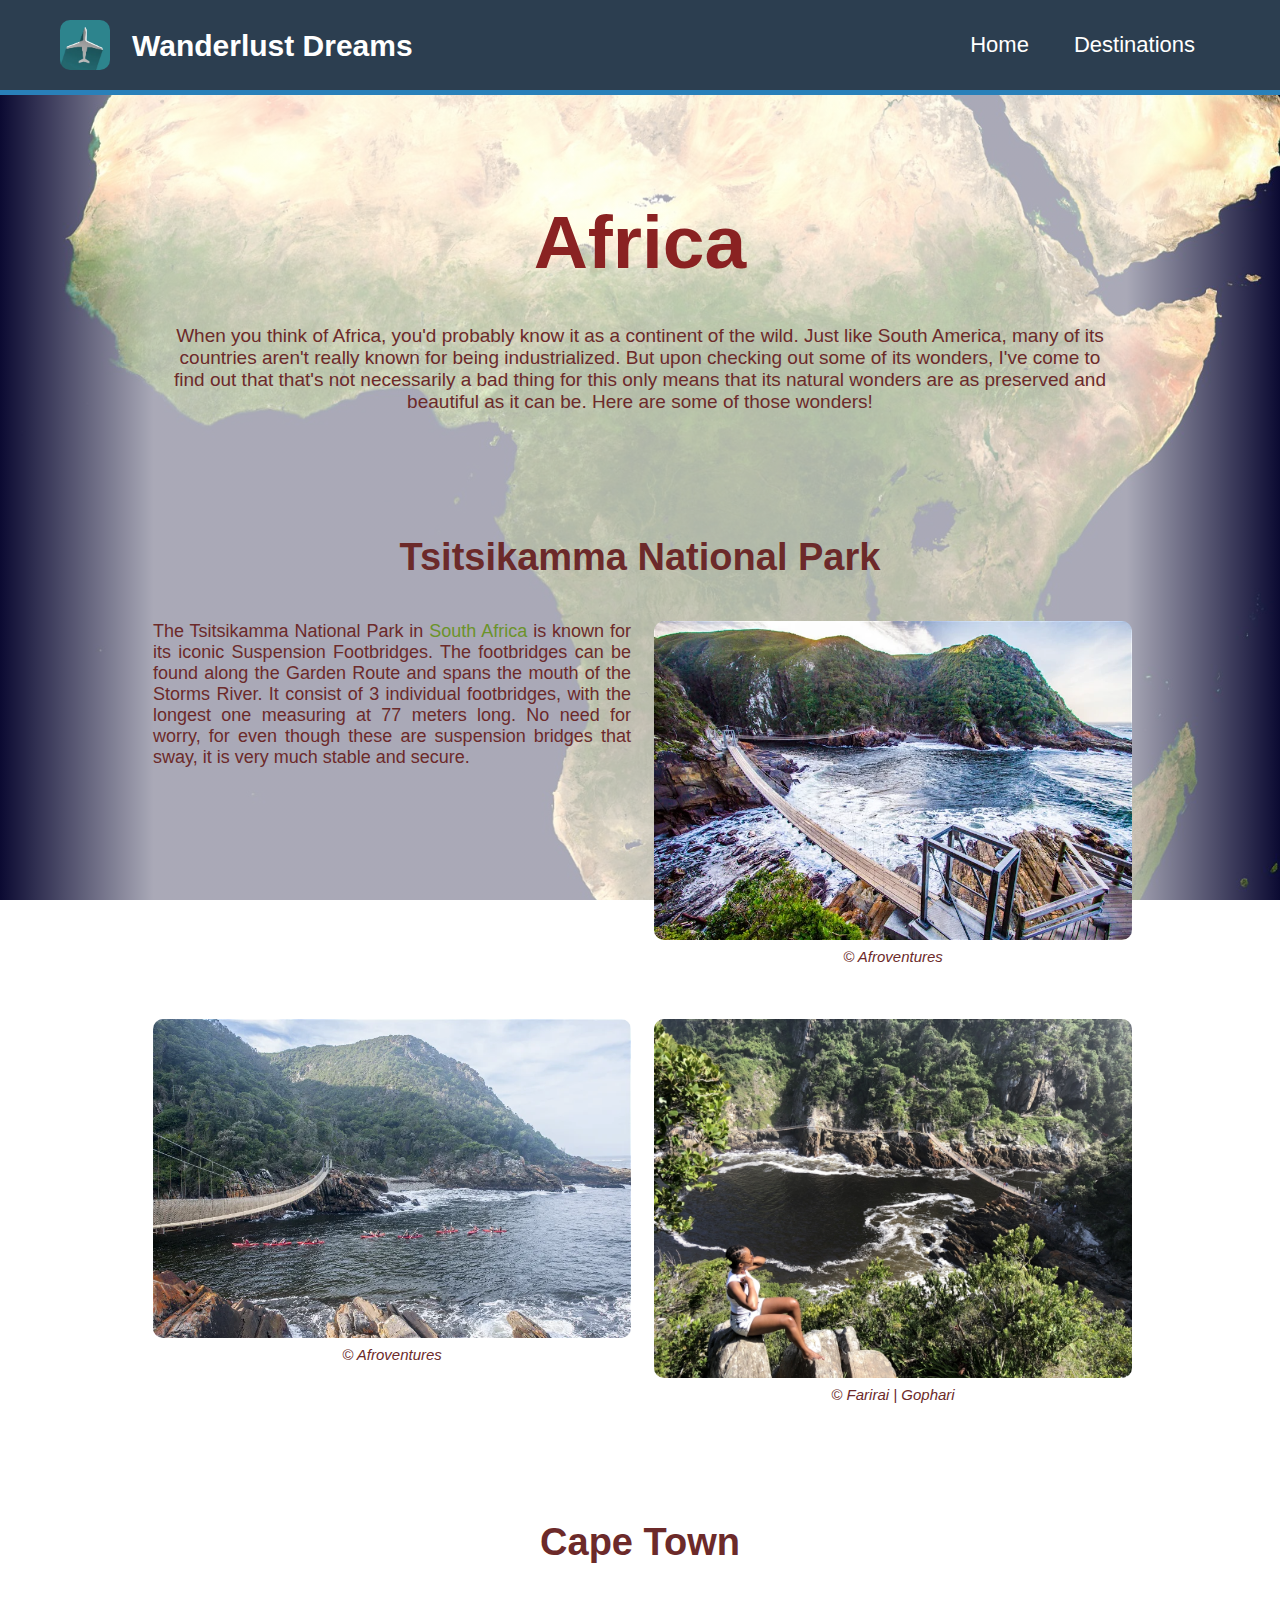
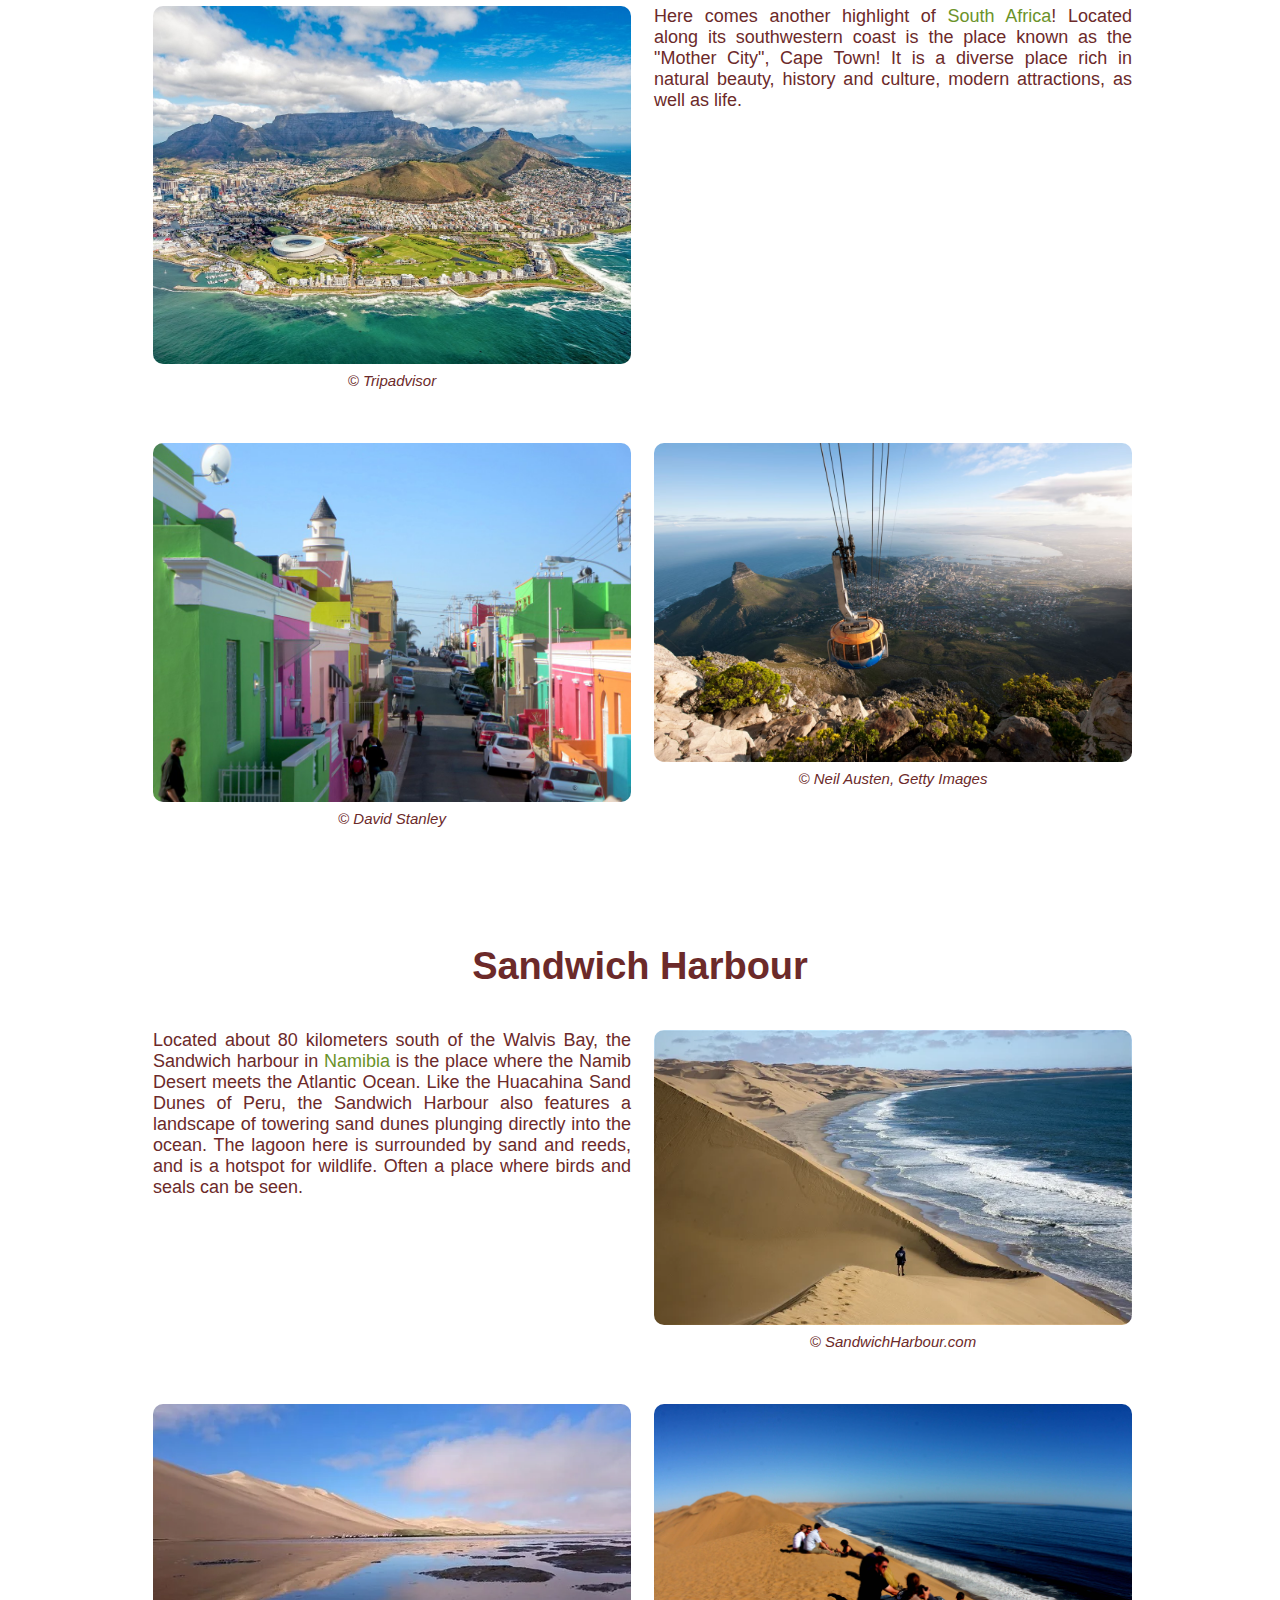
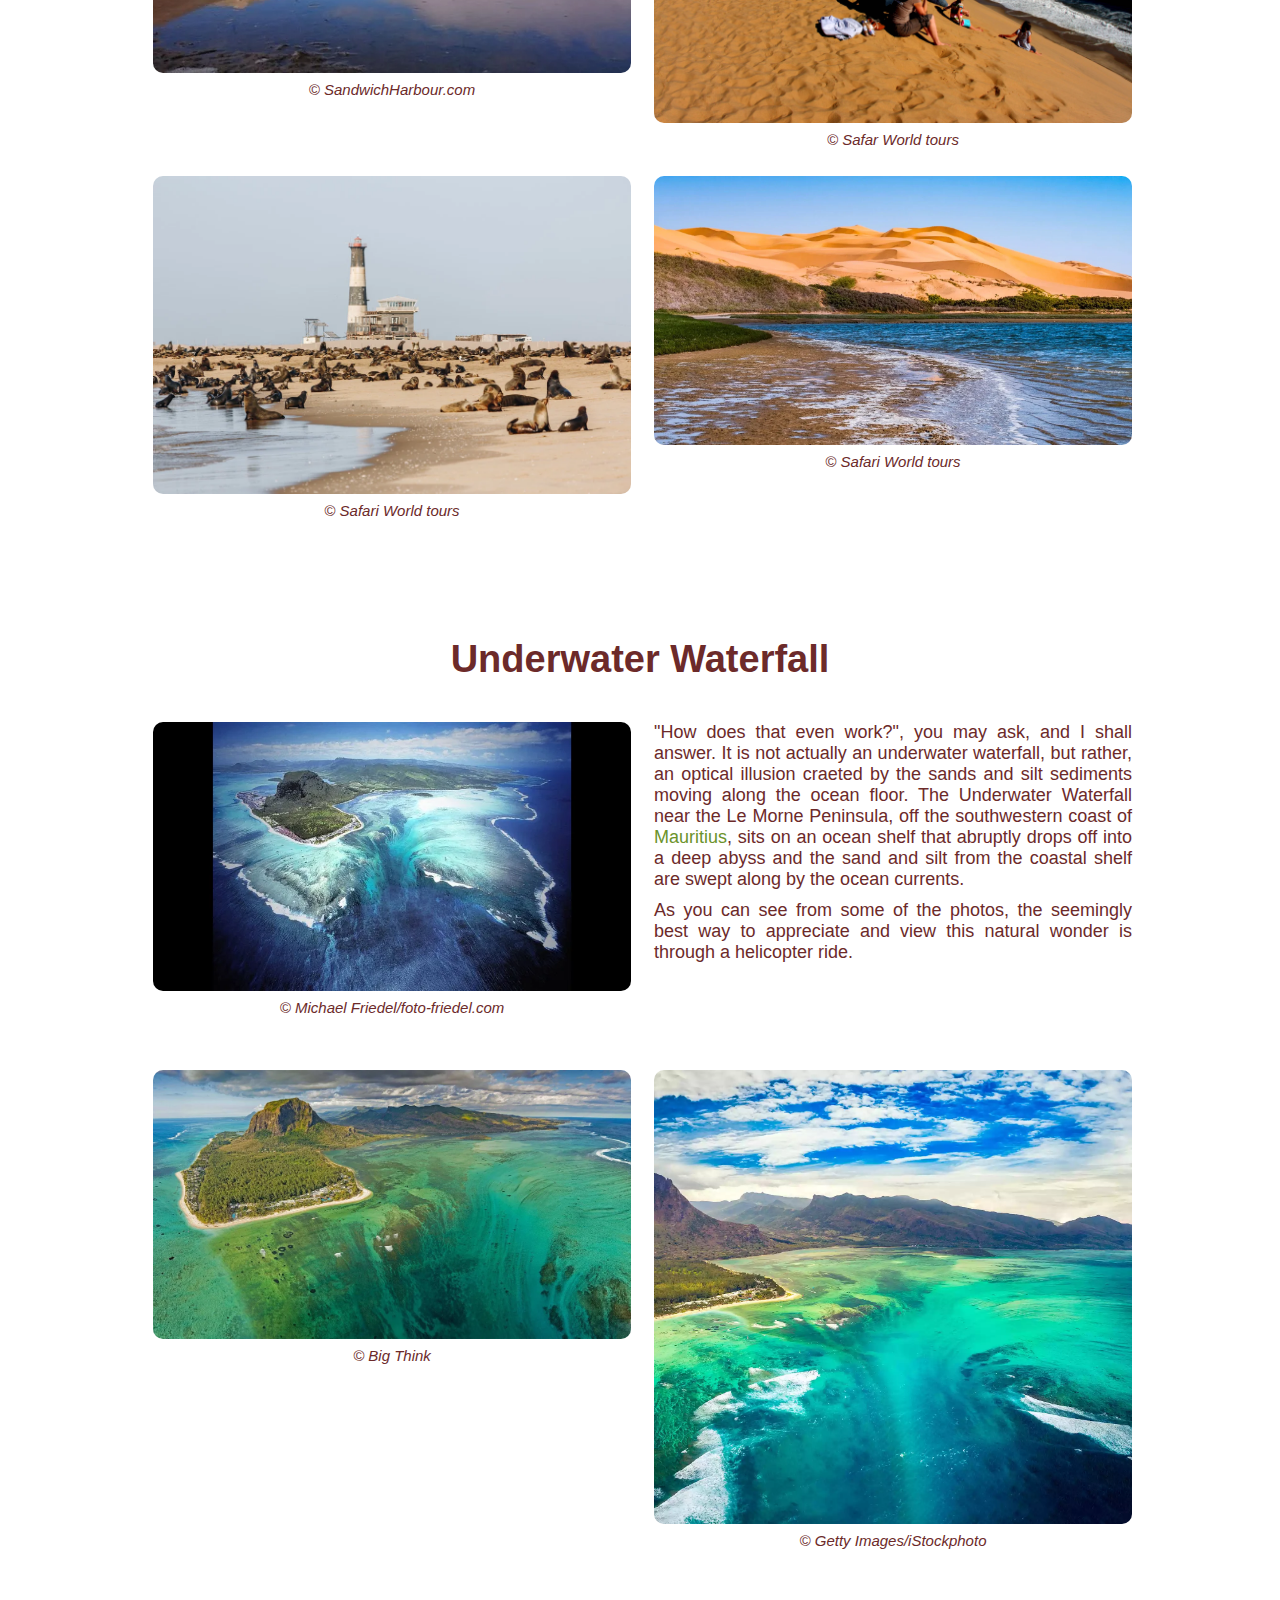
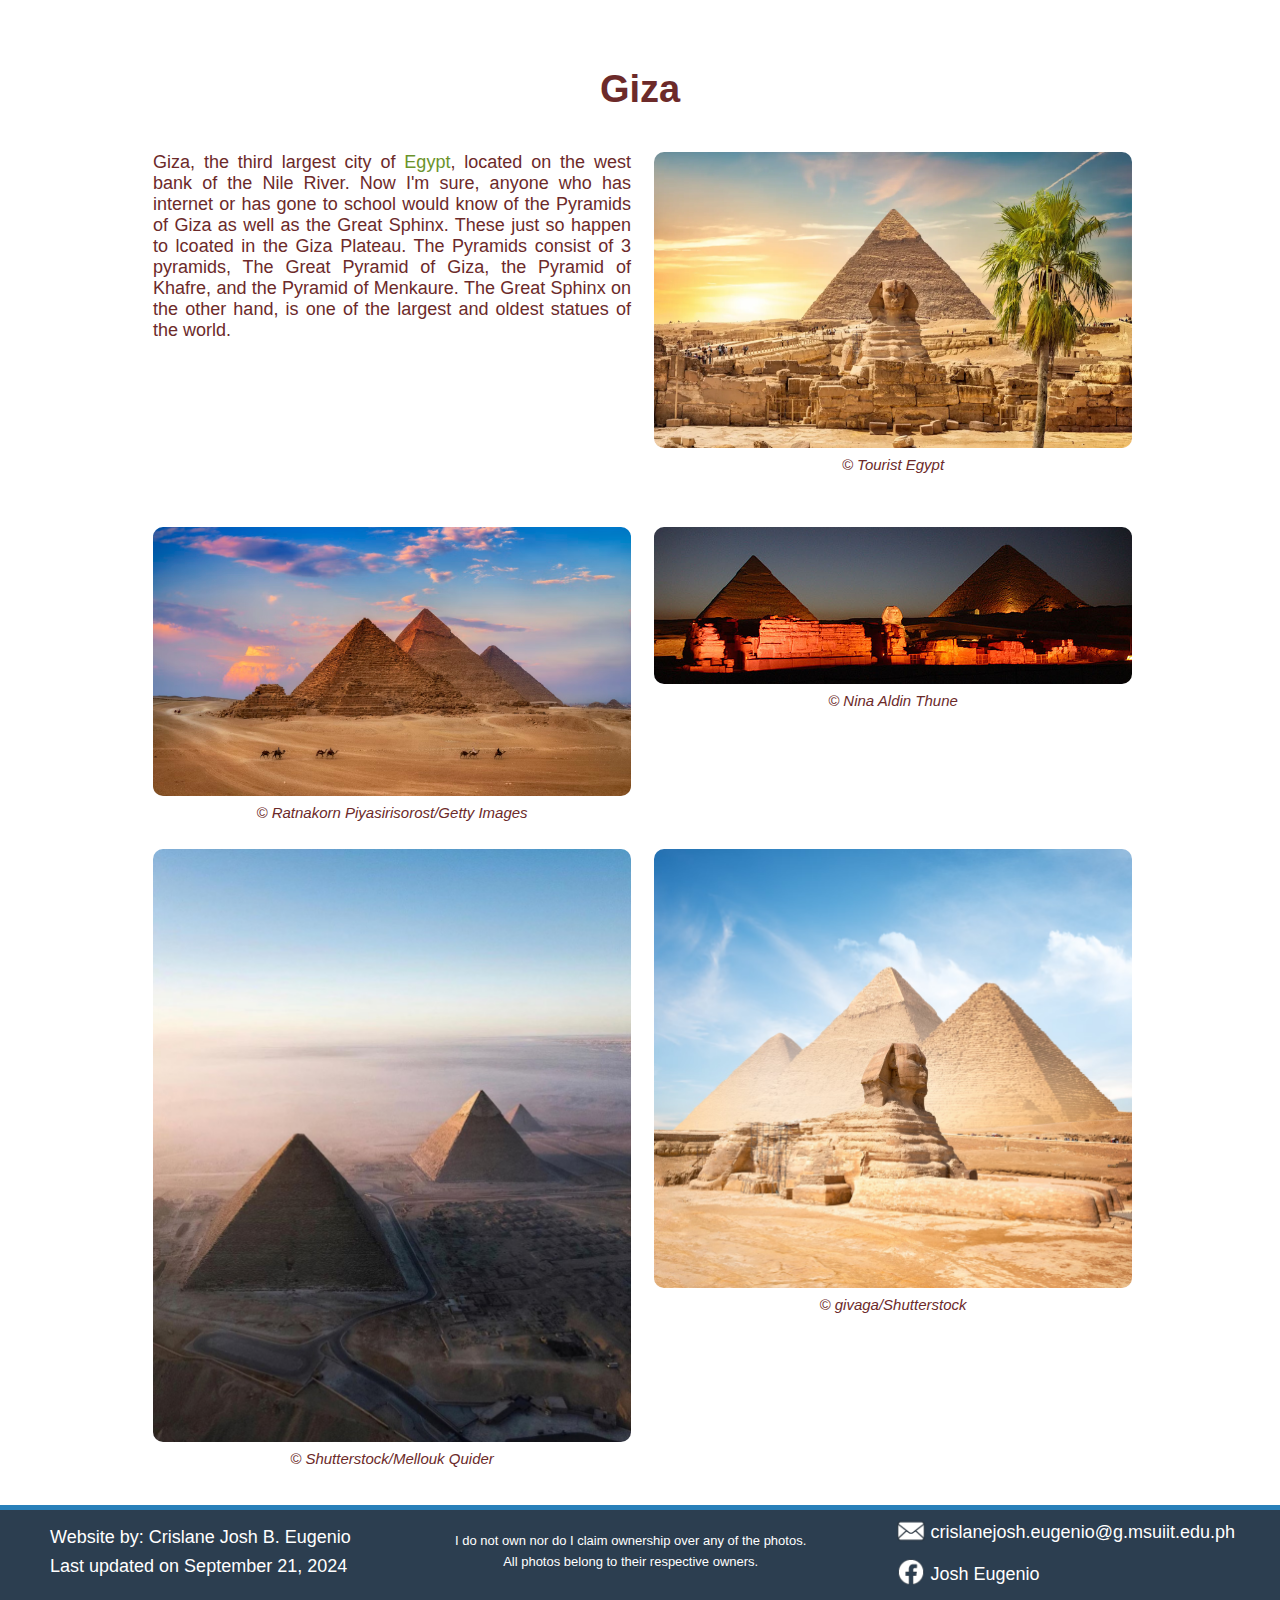
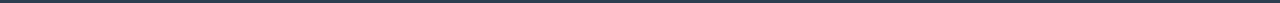
==== AF.html @ c5ec4114 "Initial commit" ====
<html>
    <head>
        <meta charset="UTF-8">
        <title>
            Wanderlust Dreams, Journeys Await: The Josh Eugenio Travel Bucketlist
        </title>
        <link rel="icon" type="image/x-icon" href="images/icon.ico">
        <link rel="stylesheet" href="stylesheet.css">
        <script src="dropdown.js" defer></script>
    </head>
    <body id="AF_background">
        <header>
            <nav>
                <div>
                    <img src="images/logo.png" alt="logo"> 
                    <p> Wanderlust Dreams </p>
                </div>
                <ul>
                    <li>
                        <a href="Homepage.html" class="Home_a">
                            Home
                        </a>
                    </li>
                    <li class="dropdown" id="destinations"> Destinations 
                        <ul class="dropdown_content" id="dropdownMenu">
                            <a href="NA.html">
                                <li> North America </li>
                            </a>
                            <a href="SA.html">
                                <li> South America </li>
                            </a>
                            <a href="EU.html">
                                <li> Europe </li>    
                            </a>
                            <a href="AF.html">
                                <li> Africa </li>
                            </a>
                            <a href="AS.html">
                                <li> Asia </li>
                            </a>
                            <a href="OC.html">
                                <li> Oceania </li>
                            </a>
                            <a href="AN.html">
                                <li> Antarctica </li>
                            </a>
                        </ul>
                    </li>
                </ul>
            </nav>
        </header>

        <br> <br> 

        <table class="continent_introduction"> 
            <tr>
                <td>
                    <h1 style="font-size: 75px; color: rgb(138, 34, 34);"> 
                        Africa
                    </h1>

                    <p> 
                        When you think of Africa, you'd probably know it as a continent of the wild. Just 
                        like South America, many of its countries aren't really known for being 
                        industrialized. But upon checking out some of its wonders, I've come to find out 
                        that that's not necessarily a bad thing for this only means that its natural 
                        wonders are as preserved and beautiful as it can be. Here are some of those 
                        wonders!
                    </p>
                </td>
            </tr>
        </table>

        <br> <br>

        <h1> Tsitsikamma National Park </h1>

        <table class="destinations">
            <tr>
                <td>
                    <p>
                        The Tsitsikamma National Park in <em>South Africa</em> is known for its iconic 
                        Suspension Footbridges. The footbridges can be found along the Garden Route and spans 
                        the mouth of the Storms River. It consist of 3 individual footbridges, with the 
                        longest one measuring at 77 meters long. No need for worry, for even though these 
                        are suspension bridges that sway, it is very much stable and secure.
                    </p>
                </td>
                <td>
                    <img src="images/AF_images/Park/image1_Afroventures.jpeg" alt="Tsitsikamma National Park - Afroventures">
                    <p class="img_credits"> © Afroventures </p>
                </td>
            </tr>
            <tr>
                <table class="destinations">
                    <tr>
                        <td>
                            <img src="images/AF_images/Park/image2_Afroventures.jpeg" alt="Tsitsikamma National Park - Afroventures">
                            <p class="img_credits"> © Afroventures </p>
                        </td>
                        <td>
                            <img src="images/AF_images/Park/image3_Farirai_vslash_Gophari.jpeg" alt="Tsitsikamma National Park - Farirai | Gophari">
                            <p class="img_credits"> © Farirai | Gophari </p>
                        </td>
                    </tr>
                </table>
            </tr>
        </table>

        <br> <br>

        <h1> Cape Town </h1>

        <table class="destinations">
            <tr>
                <td>
                    <img src="images/AF_images/Cape/image1_Tripadvisor.jpg" alt="Cape Town - Tripadvisor">
                    <p class="img_credits"> © Tripadvisor </p>
                </td>
                <td>
                    <p>
                        Here comes another highlight of <em>South Africa</em>! Located along its 
                        southwestern coast is the place known as the "Mother City", Cape Town! It is a 
                        diverse place rich in natural beauty, history and culture, modern attractions, as 
                        well as life. 
                    </p>
                </td>
            </tr>
            <tr>
                <table class="destinations">
                    <tr>
                        <td>
                            <img src="images/AF_images/Cape/image2_David_Stanley.jpg" alt="Cape Town - David Stanley">
                            <p class="img_credits"> © David Stanley </p>
                        </td>
                        <td>
                            <img src="images/AF_images/Cape/image3_Neil_Austen_comma_Getty_Images.jpeg" alt="Cape Town - Neil Austen, Getty Images">
                            <p class="img_credits"> © Neil Austen, Getty Images </p>
                        </td>
                    </tr>
                </table>
            </tr>
        </table>    

        <br> <br>

        <h1> Sandwich Harbour </h1>

        <table class="destinations">
            <tr>
                <td>
                    <p>
                        Located about 80 kilometers south of the Walvis Bay, the Sandwich harbour in <em>
                        Namibia</em> is the place where the Namib Desert meets the Atlantic Ocean. Like 
                        the Huacahina Sand Dunes of Peru, the Sandwich Harbour also features a landscape
                        of towering sand dunes plunging directly into the ocean. The lagoon here is 
                        surrounded by sand and reeds, and is a hotspot for wildlife. Often a place where 
                        birds and seals can be seen.
                    </p>
                </td>
                <td>
                    <img src="images/AF_images/Sandwich/image1_Sandwich_Harbour_dot_com.jpeg" alt="Sandwich Harbour - SandwichHarbour.com">
                    <p class="img_credits"> © SandwichHarbour.com </p>
                </td>
            </tr>
            <tr>
                <table class="destinations">
                    <tr>
                        <td>
                            <img src="images/AF_images/Sandwich/image2_Sandwich_Harbour_dot_com.jpeg" alt="Sandwich Harbour - SandwichHarbour.com">
                            <p class="img_credits"> © SandwichHarbour.com </p>
                        </td>
                        <td>
                            <img src="images/AF_images/Sandwich/image3_Safar_World_Tours.jpg" alt="Sandwich Harbour - Safar World Tours">
                            <p class="img_credits"> © Safar World tours </p>
                        </td>
                    </tr>
                    <tr>
                        <td>
                            <img src="images/AF_images/Sandwich/image4_Safari_World_Tours.jpeg" alt="Sandwich Harbour - Safari World tours">
                            <p class="img_credits"> © Safari World tours </p>
                        </td>
                        <td>
                            <img src="images/AF_images/Sandwich/image5_Safari_World_Tours.jpeg" alt="Sandwich Harbour - Safari World tours">
                            <p class="img_credits"> © Safari World tours </p>
                        </td>
                    </tr>
                </table>
            </tr>
        </table>

        <br> <br>

        <h1> Underwater Waterfall </h1>

        <table class="destinations">
            <tr>
                <td>
                    <img src="images/AF_images/Waterfall/image1_Michael_Friedel_slash_foto-friedel_dot_com.jpeg" alt="Underwater Waterfall - Michael Friedel/foto-friedel.com">
                    <p class="img_credits"> © Michael Friedel/foto-friedel.com </p>
                </td>
                <td>
                    <p>
                        "How does that even work?", you may ask, and I shall answer. It is not actually 
                        an underwater waterfall, but rather, an optical illusion craeted by the sands 
                        and silt sediments moving along the ocean floor. The Underwater Waterfall near 
                        the Le Morne Peninsula, off the southwestern coast of <em>Mauritius</em>, sits on
                        an ocean shelf that abruptly drops off into a deep abyss and the sand and silt 
                        from the coastal shelf are swept along by the ocean currents.  
                    </p>
                    <p>
                        As you can see from some of the photos, the seemingly best way to appreciate and 
                        view this natural wonder is through a helicopter ride.
                    </p>
                </td>
            </tr>
            <tr>
                <table class="destinations">
                    <tr>
                        <td>
                            <img src="images/AF_images/Waterfall/image2_Big_Think.jpeg" alt="Underwater Waterfall - Big Think">
                            <p class="img_credits"> © Big Think </p>
                        </td>
                        <td>
                            <img src="images/AF_images/Waterfall/image3_Getty_Images_slash_iStockphoto.jpeg" alt="Underwater Waterfall - Getty Images/iStockphoto">
                            <p class="img_credits"> © Getty Images/iStockphoto </p>
                        </td>
                    </tr>
                </table>
            </tr>
        </table>
        
        <br> <br>

        <h1> Giza </h1>

        <table class="destinations">
            <tr>
                <td>
                    <p>
                        Giza, the third largest city of <em>Egypt</em>, located on the west bank of the 
                        Nile River. Now I'm sure, anyone who has internet or has gone to school would 
                        know of the Pyramids of Giza as well as the Great Sphinx. These just so happen to 
                        lcoated in the Giza Plateau. The Pyramids consist of 3 pyramids, The Great Pyramid 
                        of Giza, the Pyramid of Khafre, and the Pyramid of Menkaure. The Great Sphinx on 
                        the other hand, is one of the largest and oldest statues of the world.
                    </p>
                </td>
                <td>
                    <img src="images/AF_images/Giza/image1_Tourist_Egypt.jpeg" alt="Giza - Tourist Egypt">
                    <p class="img_credits"> © Tourist Egypt </p>
                </td>
            </tr>
            <tr>
                <table class="destinations">
                    <tr>
                        <td>
                            <img src="images/AF_images/Giza/image2_Ratnakorn_Piyasirisorost_slash_Getty_Images.jpeg" alt="Giza - Ratnakorn Piyasirisorost/Getty Images">
                            <p class="img_credits"> © Ratnakorn Piyasirisorost/Getty Images </p>
                        </td>
                        <td>
                            <img src="images/AF_images/Giza/image5_Nina_Aldin_Thune.jpg" alt="Giza - Nina Aldin Thune">
                            <p class="img_credits"> © Nina Aldin Thune </p>
                        </td>
                    </tr>
                    <tr>
                        <td>
                            <img src="images/AF_images/Giza/image4_Shutterstock_slash_Mellouk_Quider.jpeg" alt="Giza - Shutterstock/Mellouk Quider">
                            <p class="img_credits"> © Shutterstock/Mellouk Quider </p>
                        </td>
                        <td>
                            <img src="images/AF_images/Giza/image3_ givaga_slash_Shutterstock.jpeg" alt="Giza - givaga/Shutterstock">
                            <p class="img_credits"> © givaga/Shutterstock </p>
                        </td>
                    </tr>
                </table>
            </tr>
        </table>

        <footer>
            <p>
                Website by: Crislane Josh B. Eugenio <br> Last updated on September 21, 2024
            </p>
            <p class="footer_credits"> 
                I do not own nor do I claim ownership over any of the photos. <br> All photos belong to 
                their respective owners.
            </p>
            <ul>
                <li><a href ="mailto:crislanejosh.eugenio@g.msuiit.edu.ph" target="_blank">
                    <img src ="images/email.png" style ="width: 30px;">
                    <p> crislanejosh.eugenio@g.msuiit.edu.ph</p>
                </a></li>
                <li><a href ="https://www.facebook.com/crislanejosh.eugenio" target="_blank">
                    <img src ="images/facebook.png" style ="width: 30px;">
                    <p> Josh Eugenio</p>
                </a></li>
            </ul>
        </footer>
    </body>
</html>
---- stylesheet.css ----
* {
    margin: 0;
    padding: 0;
    box-sizing: border-box;
}

body {
    font-family: 'Arial', sans-serif;
    color: #333;
    line-height: 1.6;
    margin: 0;
    padding: 0;
}

header {
    background-color: #2c3e50;
    color: white;
    padding: 10px 0;
    border-bottom: 5px solid #2980b9;
}

header nav {
    display: flex;
    justify-content: space-between;
    align-items: center;
    max-width: 1200px;
    margin: 0 auto;
    padding: 0 20px;
}

header nav div {
    display: flex; 
    align-items: center;
}

header nav div img {
    width: 50px;
    margin-right: 22px;
}

header nav div p {
    display: inline-block;
    font-size: 30px;
    font-weight: bold;
    margin-top: 12px;
}

header nav ul {
    list-style: none;
    display: flex;
    margin: 0;
    padding: 0;
}

header nav ul li {
    color: white;
    margin-left: 20px;
    margin-right: 25px;
    font-size: 22px;
    position: relative;
}

header nav ul li .Home_a {
    text-decoration: none;
    color: white;
}

header nav ul li .Home_a:hover {
    color: #678cb1;
}

header nav ul li .dropdown {
    position: relative;
    padding-bottom: 15px;
}

header nav ul .dropdown:hover {
    color: #678cb1;
    cursor: pointer
}

.dropdown_content {
    display: none;
    position: absolute;    
    background-color: #34495e;
    list-style: none;
    padding: 0;
    margin: 0;
    top: 62.5px;
    left: -20px;
    width: 198px;
}

.dropdown_content li {
    padding: 10px;
    margin-left: 0px;
    padding-left: 20px;
    color: white;
    cursor: pointer;
    text-align: left;
    font-size: 18px;
    border-bottom: 1px solid #2c3e50;
    width: 100%;
}

.dropdown_content li:hover {
    background-color: #2980b9;
}

.show {
    display: block;
}

footer {
    background-color: #2c3e50;
    max-height: 98px;
    color: white;
    padding: 10px 0;
    border-top: 5px solid #2980b9;
    margin: auto;
    display: flex;
    align-items: center;
    justify-content: space-between;
    padding-top: 12px;
    padding-left: 50px;
}

.footer_credits {
    text-align: center; 
    font-size: small; 
    padding-left: 60px;
}

footer ul li {
    list-style: none;
    display: flex;
    margin: 0 45px;
}

footer ul li p {
    color: white;
    padding-left: 5px; 
    padding-top: 2.5px;
    float: right;
}

/* Introduction section */
h1 {
    text-align: center;
    margin: 20px 0;
    padding-left: 150px;
    padding-right: 150px;
    font-size: 45px;
    color: #2980b9;
}

table {
    max-width: 1200px;
    margin: 20px auto;
    border-spacing: 3px;
}

td {
    padding: 10px;
    text-align: justify;
}

/* Image styling */
img {
    max-width: 100%;
    height: auto;
    border-radius: 10px;
}
/* Content styling */
p {
    font-size: 18px;
    margin-bottom: 10px;
}

th, h2 {
    font-size: 28px;
    color: #2980b9;
    text-align: center;
}

/* Dream Destinations styling */
table tr td {
    vertical-align: top;
}

iframe {
    border-radius: 10px;
    margin-top: 10px;
}

a {
    text-decoration: none;
    color: #2980b9;
}

a:hover {
    text-decoration: underline;
}

#homepage_background{
    width: 100%;
    height: 100vh;
    background: 
        linear-gradient(to right, rgba(255, 255, 255, 0), rgba(255, 255, 255, 0.65) 10%,rgba(255, 255, 255, 0.65) 90.5%,rgba(255, 255, 255, 0) ),
        url(images/background.jpeg);
    background-size: cover;
    background-position: center;
    background-attachment: fixed;
}

#introduction {
    padding-left: 50px;
    padding-right: 30px;
}

.section_header {
    font-size: 40px;
}

#profile {
    padding-right: 80px;
    margin-right: 20px;
}

#profile img{
    border-radius: 50%;
}

.section_caption {
    padding-left: 100px;
    padding-right: 100px;
    padding-top: 22px;
    text-align: center;
    font-size: 18px;
}

#destination_list {
    padding-left: 50px;
    padding-right: 95px;
}

#salar {
    vertical-align: middle;
    padding-top: 50px;
    padding-left: 50px;
}

.caption_on_right {
    padding-right: 95px;
}

.img_credits {
    font-size: 15px;
    margin-top: 8px;
    text-align: center;
    font-style: italic;
    display: block;
    font-weight: normal;
}

.img_credits a img {
    width: 20px;
}

#aurora {
    padding-left: 50px;
}

#aurora_video {
    padding-left: 0px;
    padding-top: 65px;
    text-align: left;
}

#aurora_credits {
    padding-right: 90px;
}

#castle {
    padding-top: 22px;
    padding-left: 50px;
}

.continents {
    width: 100%; 
    table-layout: auto; 
    margin: 0 auto;
}

.continents td {
    text-align: center;
    vertical-align: top;
    padding: 20px;
}

.continents h3 {
    color: #2980b9;
    font-size: 25px;
    margin-bottom: 10px;
}

.continents img {
    max-width: 100%;
    height: auto;
    object-fit: cover;
    display: block;
    margin: 0 auto;
    transition: all 0.3s ease;
}

#na:hover {
    cursor: pointer;
    content: url(images/North\ America_green.png);  
}

#sa:hover {
    cursor: pointer;
    content: url(images/South\ America_green.png);
}

#eu:hover {
    cursor: pointer;
    content: url(images/Europe_green.png);
}

#af:hover {
    cursor: pointer;
    content: url(images/Africa_green.png);
}

#as:hover {
    cursor: pointer;
    content: url(images/Asia_green.png);
}

#oc:hover {
    cursor: pointer;
    content: url(images/Australia_green.png);
}

#an:hover {
    cursor: pointer;
    content: url(images/Antarctica_green.png);
}

#NA_background {
    width: 100%;
    height: 100vh;
    color: #333333;
    background: 
        linear-gradient(to right, rgba(255, 255, 255, 0), rgba(255, 255, 255, 0.65) 12%,rgba(255, 255, 255, 0.65) 88%,rgba(255, 255, 255, 0) ),
        url(images/NA_images/NA_background_image.jpg);
    background-size: cover;
    background-position: center;
    background-attachment: fixed;
}

#NA_background em {
    color: rgba(4, 76, 201, 0.95);
    font-style: normal;
}

#NA_background table{
    font-weight: 700;
}

#NA_background h1 {
    color:#333333;
    font-size: 38px;
}

.continent_introduction p {
    padding-left: 120px;
    padding-right: 120px;
    padding-top: 20px;
    text-align: center;
    font-size: 19px;
}

.destinations {
    table-layout: fixed;
    padding-left: 100px;
    padding-right: 95px;
}

.destinations tr td {
    width: 50%;
    height: auto;
    padding-bottom: 5px;
}

.destinations tr td img {
    width: 100%;
    height: 100%;
    object-fit: cover;
}

#SA_background {
    width: 100%;
    height: 100vh;
    color: rgb(16, 253, 16);
    background: 
        linear-gradient(to right, rgba(255, 255, 255, 0), rgba(0, 0, 0, 0.584) 12%,rgba(0, 0, 0, 0.584) 88%,rgba(255, 255, 255, 0) ),
        url(images/SA_images/SA_background_image.jpeg);
    background-size: cover;
    background-position: center;
    background-attachment: fixed;
}

#SA_background em {
    color: rgba(129, 171, 255, 0.95);
    font-style: normal;
}

#SA_background h1 {
    color: rgb(16, 253, 16);
    font-size: 38px;
}

#EU_background {
    width: 100%;
    height: 100vh;
    color: aqua;
    background: 
        linear-gradient(to right, rgba(255, 255, 255, 0), rgba(0, 0, 0, 0.584) 12%,rgba(0, 0, 0, 0.584) 88%,rgba(255, 255, 255, 0) ),
        url(images/EU_images/EU_background_image.jpg);
    background-size: cover;
    background-position: center;
    background-attachment: fixed;
}

#Eu_background em {
    color: white;
    font-style: normal;
}

#EU_background h1 {
    color: aqua;
    font-size: 38px;
}

#AF_background {
    width: 100%;
    height: 100vh;
    color: rgb(108, 42, 42);
    background: 
        linear-gradient(to right, rgba(255, 255, 255, 0),  rgba(255, 255, 255, 0.65) 12%,rgba(255, 255, 255, 0.65) 88%,rgba(255, 255, 255, 0) ),
        url(images/AF_images/AF_background_image.jpg);
    background-size: cover;
    background-position: center;
    background-attachment: fixed;
}

#AF_background em {
    color:rgb(107, 147, 42);
    font-style: normal;
}

#AF_background h1 {
    color: rgb(108, 42, 42);
    font-size: 38px;
}

#AS_background {
    width: 100%;
    height: 100vh;
    color: rgb(127, 1, 1);
    background: 
        linear-gradient(to right, rgba(255, 255, 255, 0),  rgba(255, 255, 255, 0.65) 12%,rgba(255, 255, 255, 0.65) 88%,rgba(255, 255, 255, 0) ),
        url(images/AS_images/AS_background_image.jpg);
    background-size: cover;
    background-position: center;
    background-attachment: fixed;
}

#AS_background em {
    color: rgb(255, 0, 0);
    font-style: normal;
}

#AS_background h1 {
    color: rgb(127, 1, 1);
    font-size: 38px;
}

#OC_background {
    width: 100%;
    height: 100vh;
    color: rgb(255, 255, 0);
    background: 
        linear-gradient(to right, rgba(255, 255, 255, 0),  rgba(255, 255, 255, 0.65) 12%,rgba(255, 255, 255, 0.65) 88%,rgba(255, 255, 255, 0) ),
        url(images/OC_images/OC_background_image.jpg);
    background-size: cover;
    background-position: center;
    background-attachment: fixed;
}

#OC_background em {
    color: rgb(50, 88, 200);
    font-style: normal;
}

#OC_background h1 {
    color: rgb(255, 255, 0);
    font-size: 38px;
}

#AN_background {
    width: 100%;
    height: 100vh;
    color: rgb(255, 255, 255);
    background: 
        linear-gradient(to right, rgba(255, 255, 255, 0),  rgba(0, 0, 0, 0.65) 12%,rgba(0, 0, 0, 0.65) 88%,rgba(255, 255, 255, 0) ),
        url(images/AN_images/AN_background_image.jpeg);
    background-size: cover;
    background-position: center;
    background-attachment: fixed;
}

#AN_background em {
    color: deepskyblue;
    font-style: normal;
}

#AN_background h1 {
    color: deepskyblue;
    font-size: 38px;
}

#melting_container {
    text-align: center;
}

#melting_container img {
    max-width: 50%;
}
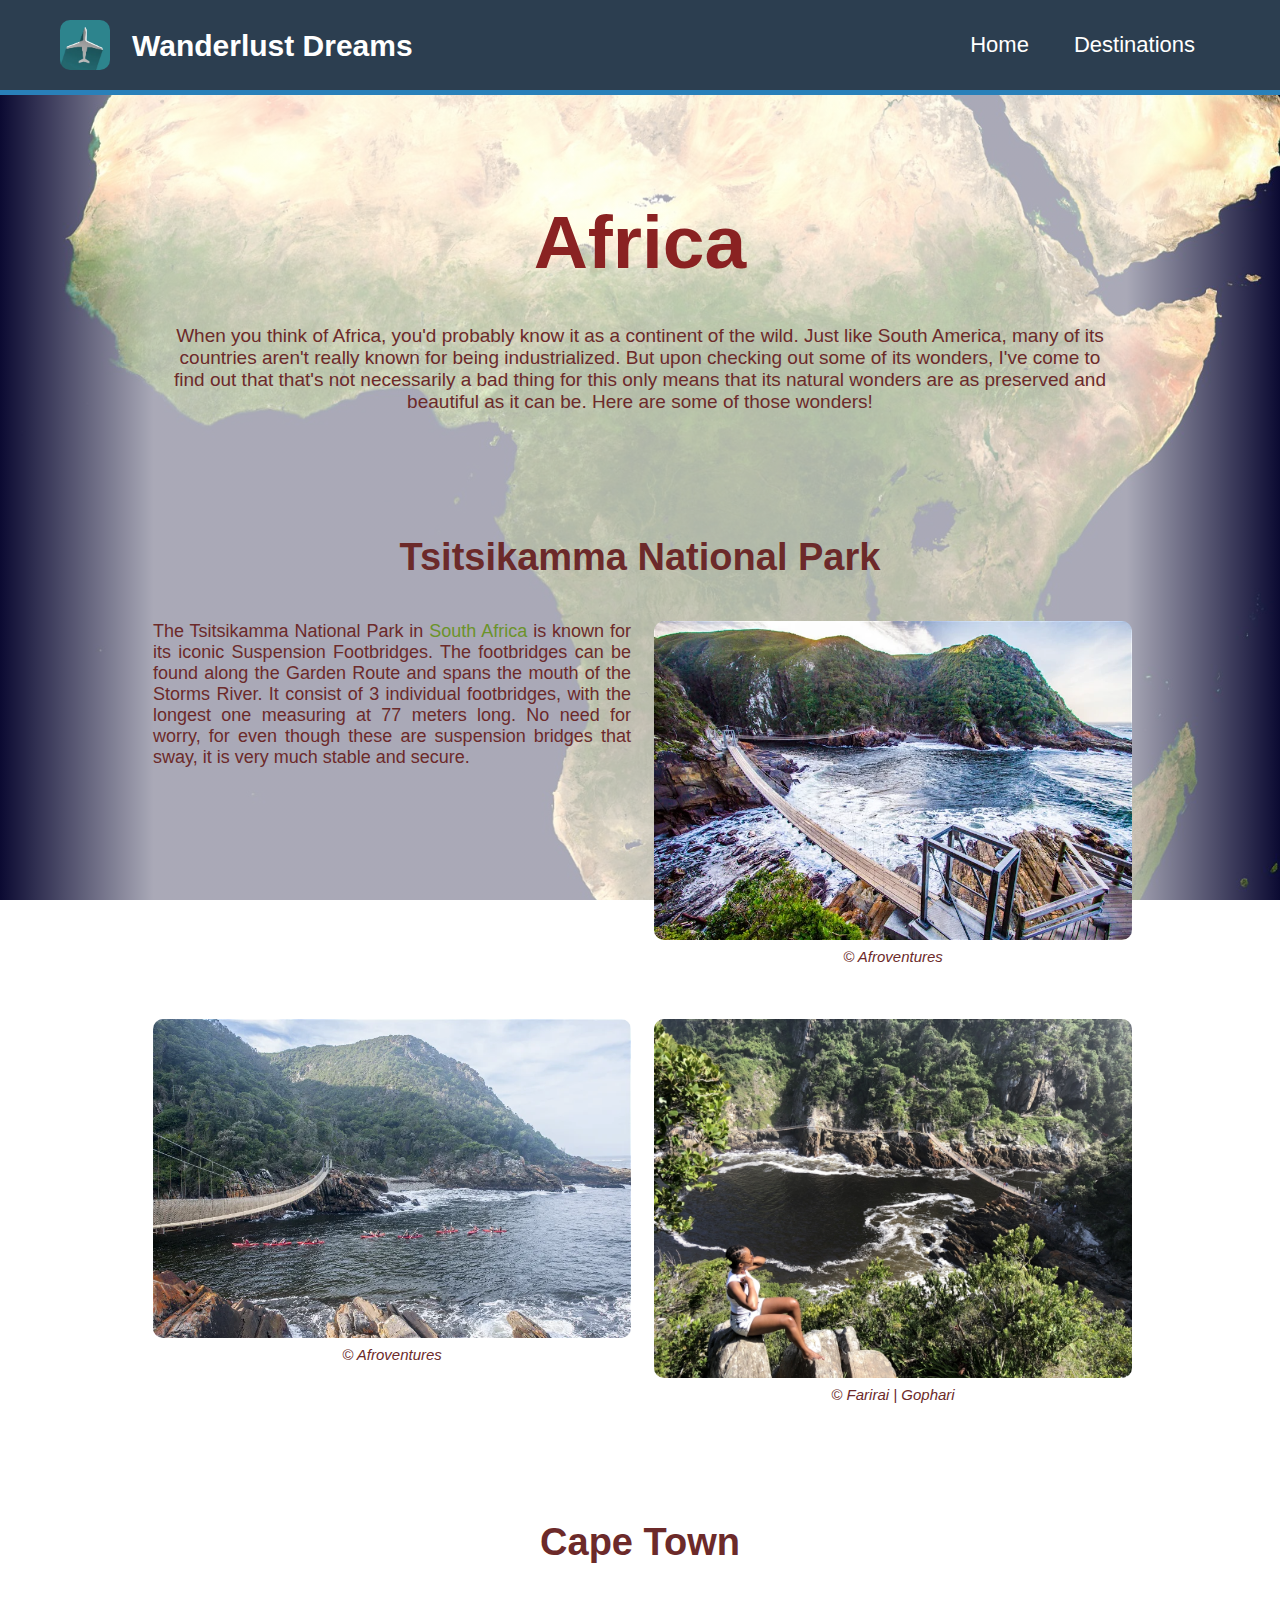
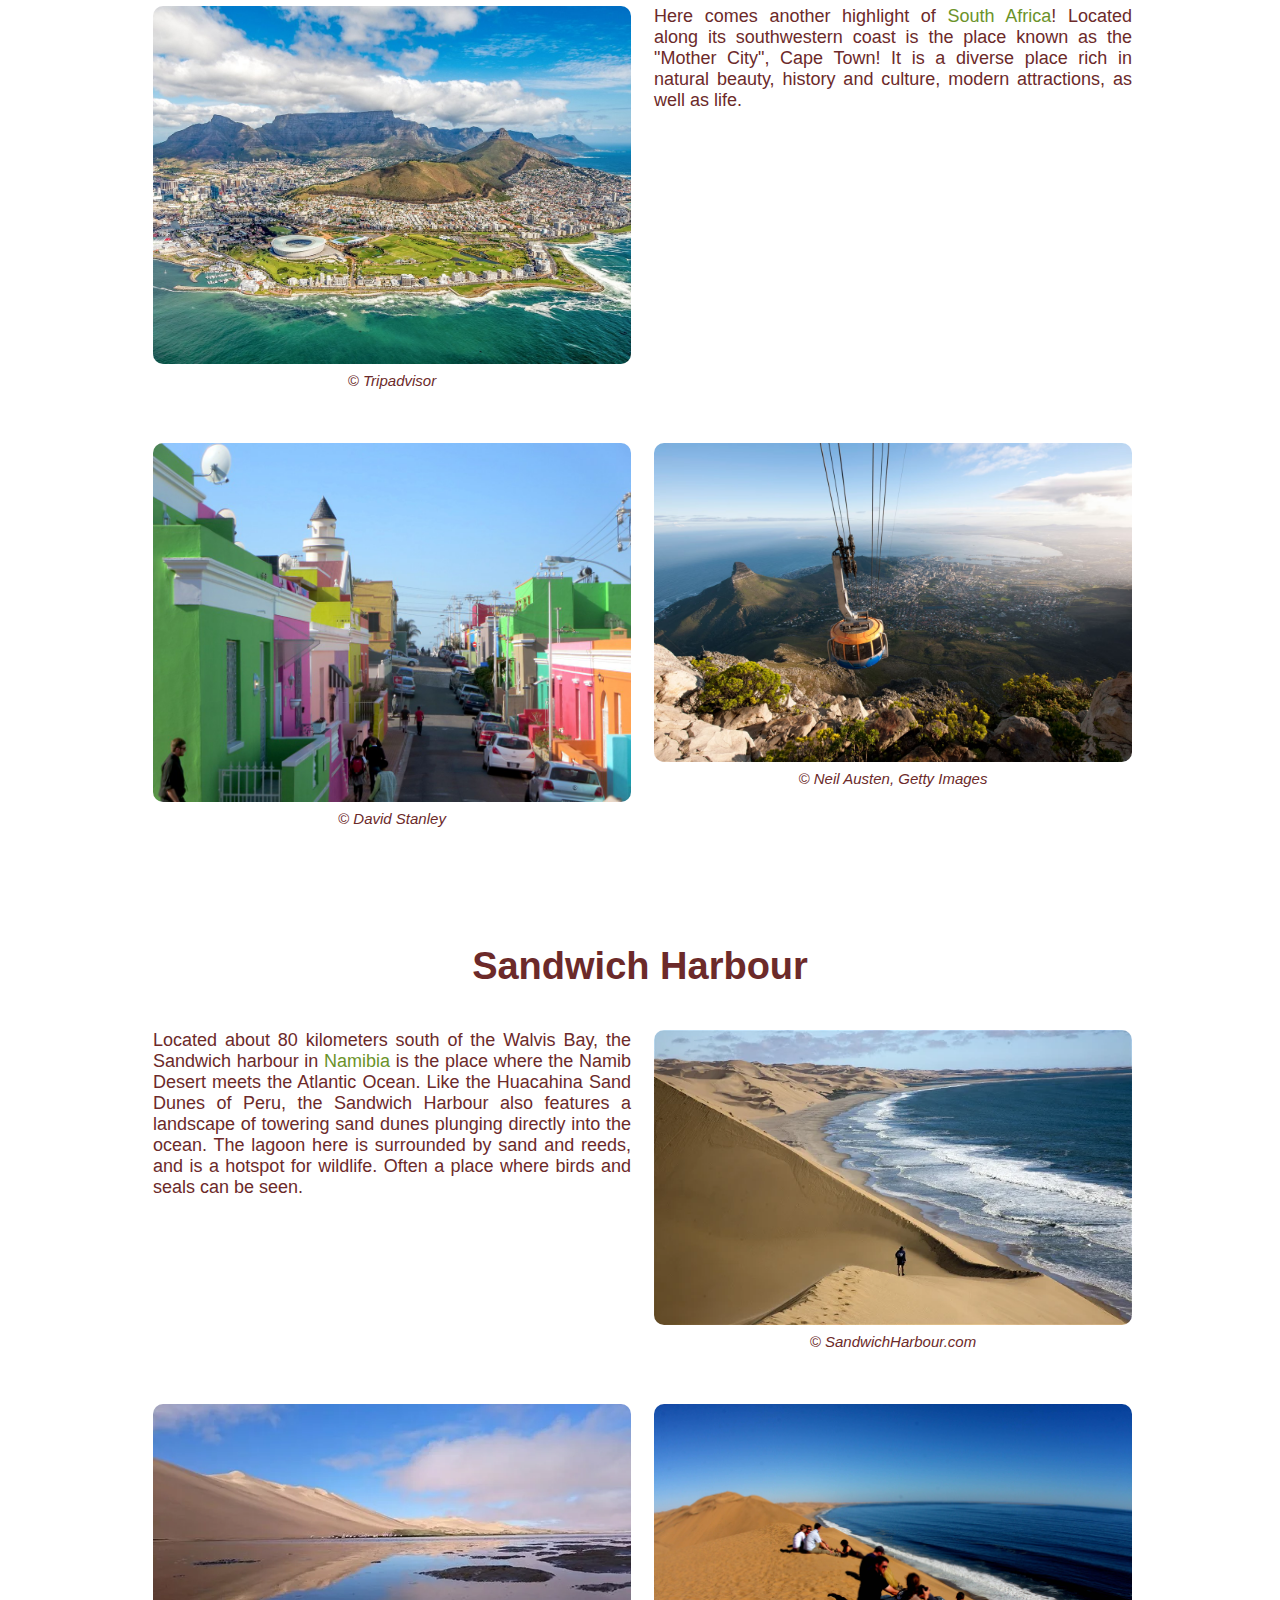
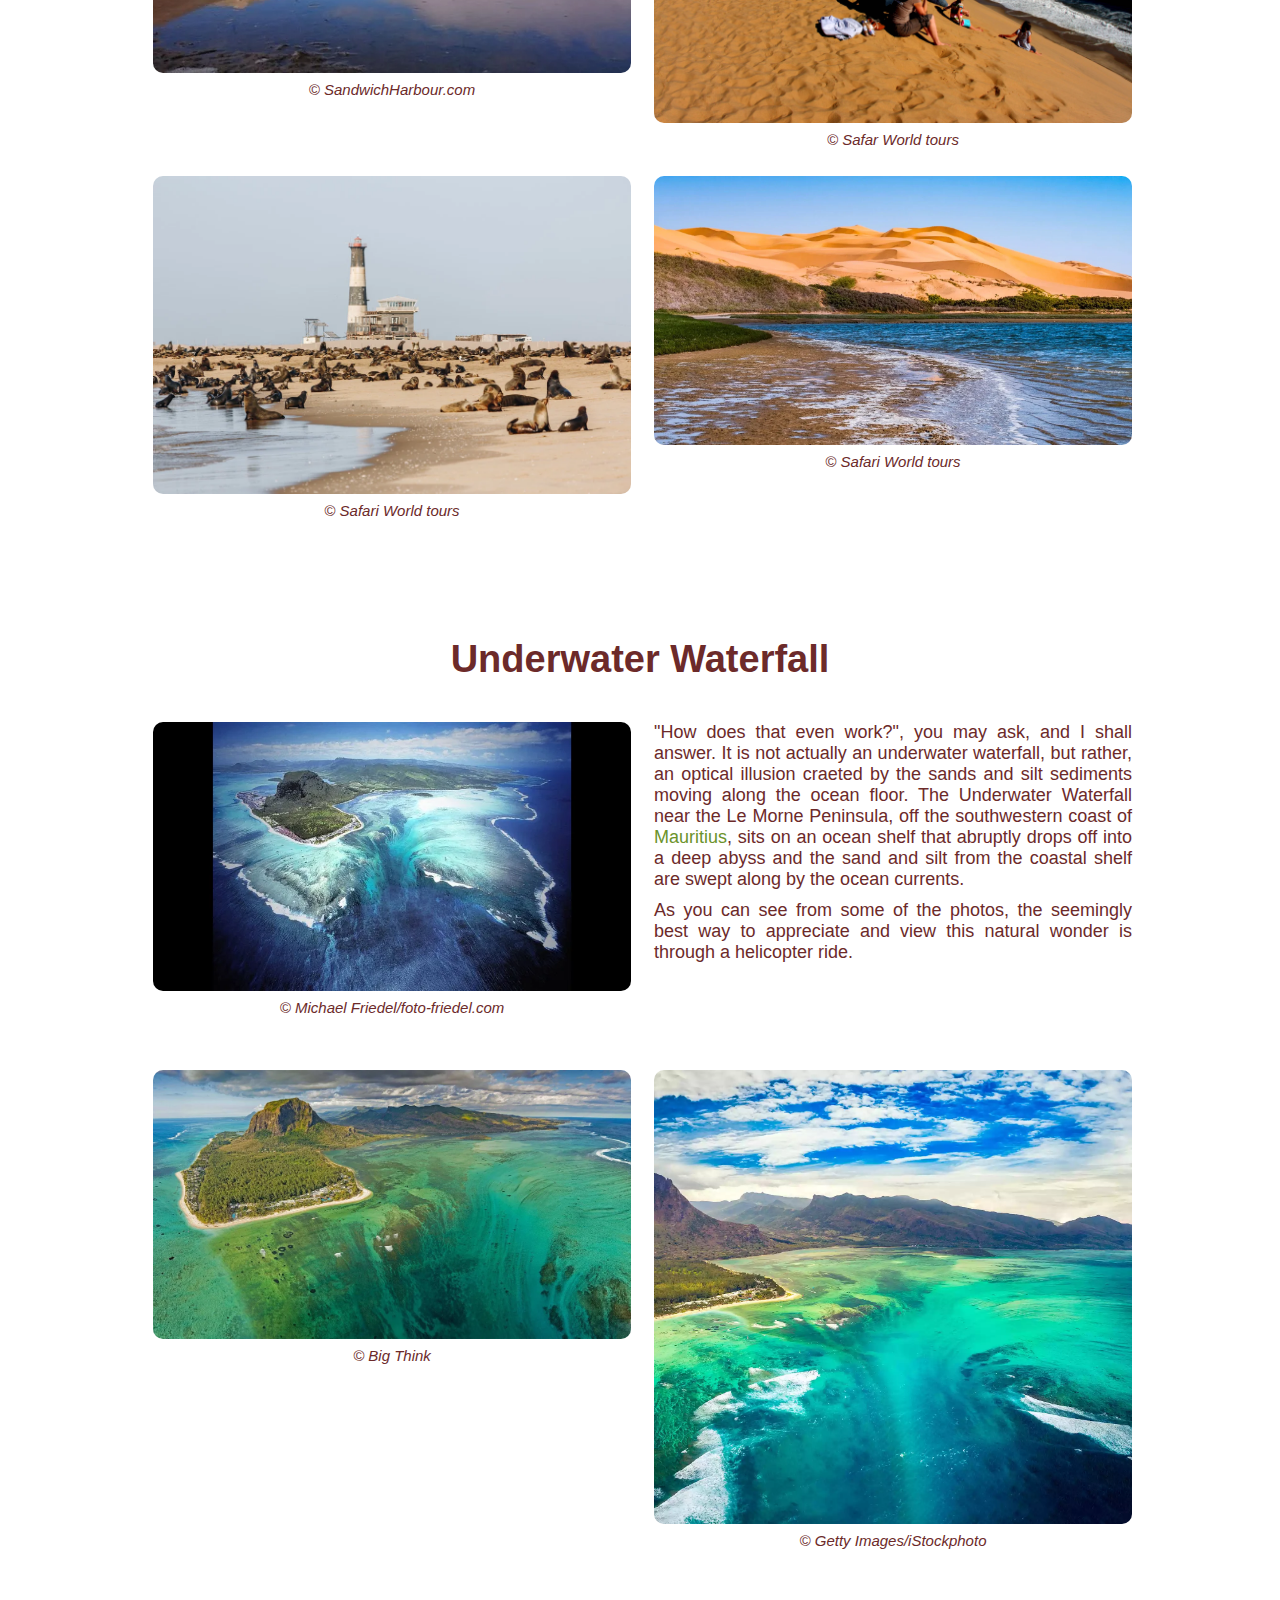
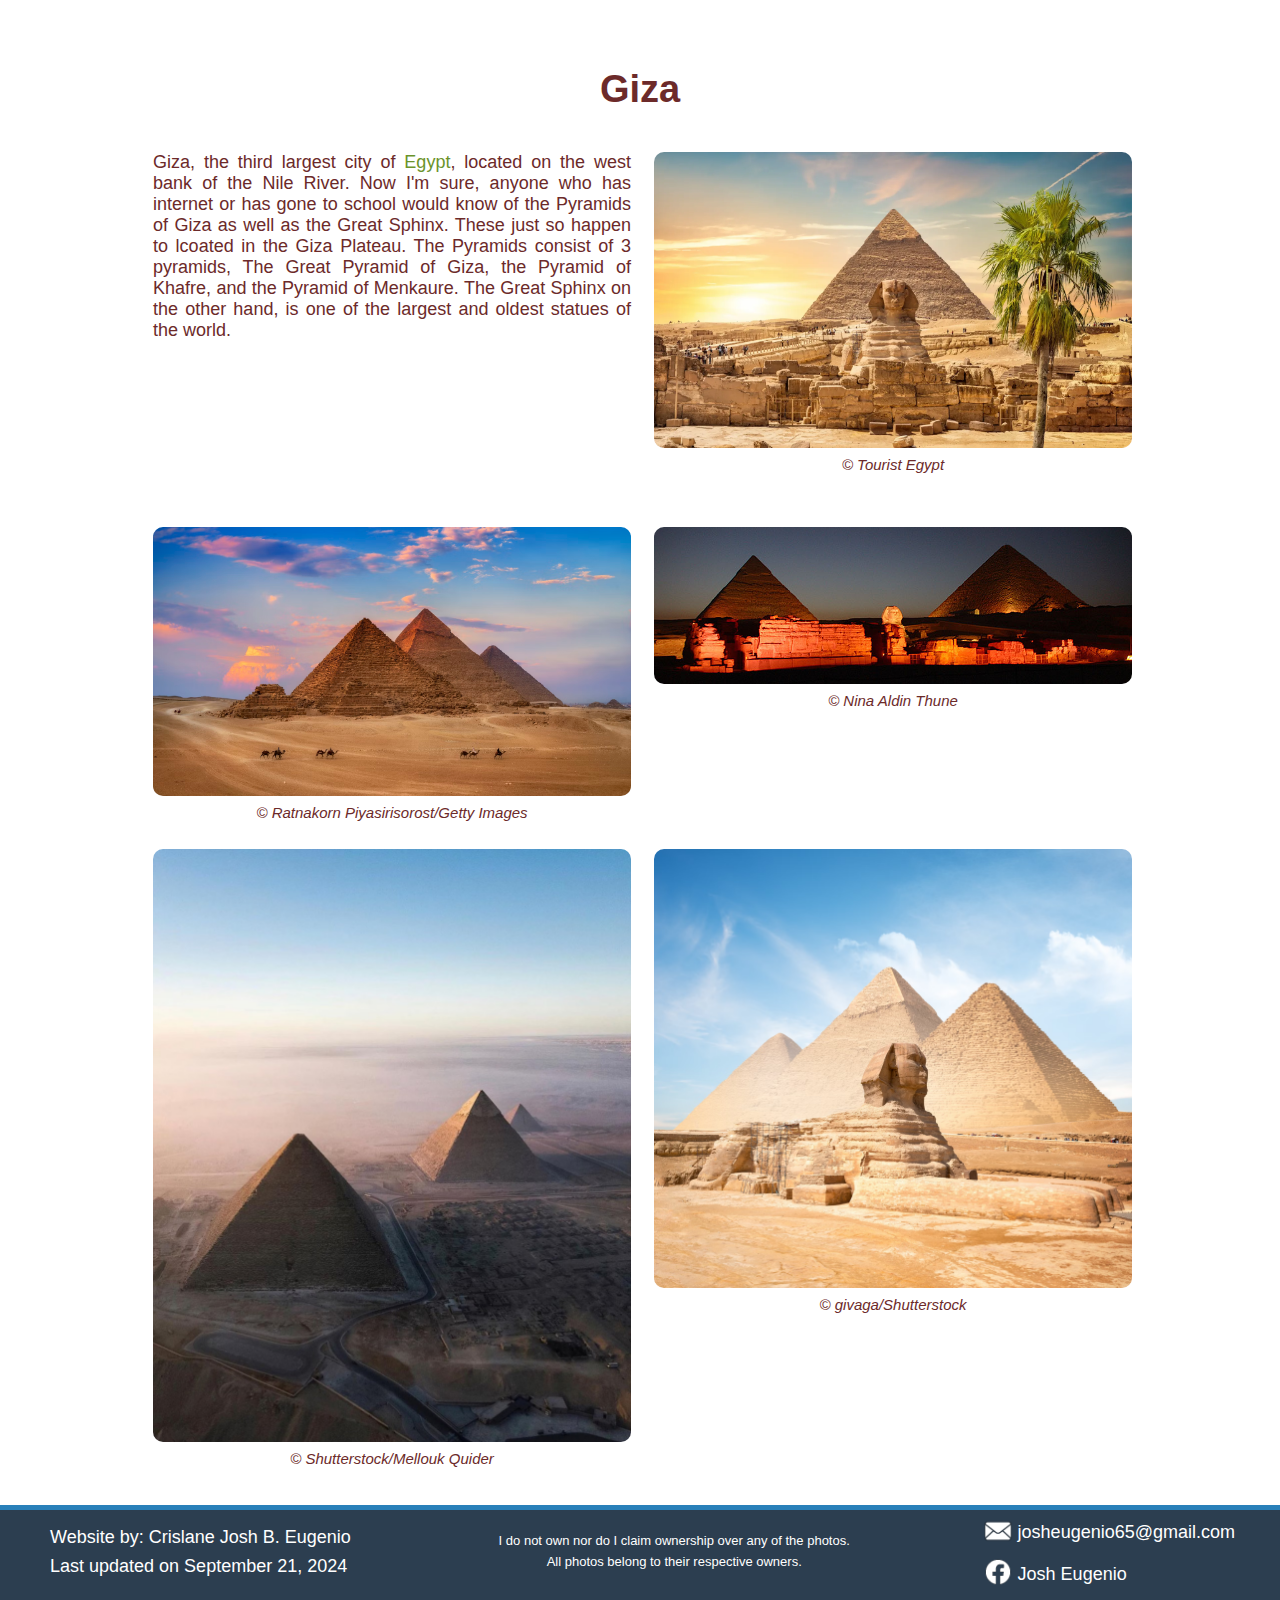
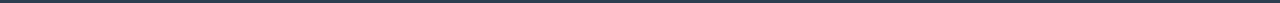
==== commit 2d098ea5: "Fixed broken links" ====
--- a/AF.html
+++ b/AF.html
@@ -17,7 +17,7 @@
                 </div>
                 <ul>
                     <li>
-                        <a href="Homepage.html" class="Home_a">
+                        <a href="index.html" class="Home_a">
                             Home
                         </a>
                     </li>
@@ -286,9 +286,9 @@
                 their respective owners.
             </p>
             <ul>
-                <li><a href ="mailto:crislanejosh.eugenio@g.msuiit.edu.ph" target="_blank">
+                <li><a href ="mailto:josheugenio65@gmail.com" target="_blank">
                     <img src ="images/email.png" style ="width: 30px;">
-                    <p> crislanejosh.eugenio@g.msuiit.edu.ph</p>
+                    <p> josheugenio65@gmail.com</p>
                 </a></li>
                 <li><a href ="https://www.facebook.com/crislanejosh.eugenio" target="_blank">
                     <img src ="images/facebook.png" style ="width: 30px;">
